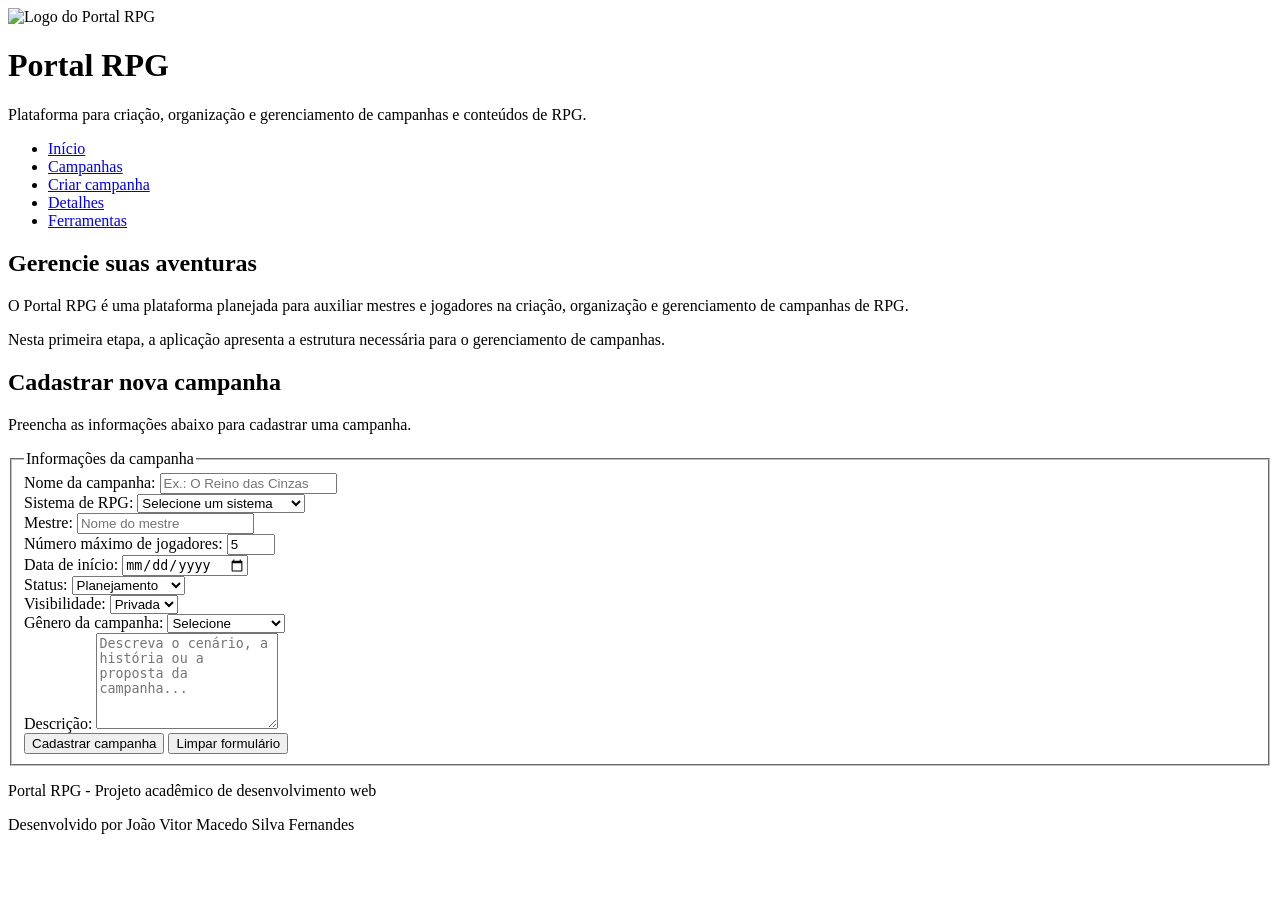
==== index.html @ 7e9bf10d "feat: adiciona formulario de cadastro de campanhas" ====
<!DOCTYPE html>
<html lang="pt-BR">

<head>
    <meta charset="UTF-8">

    <meta name="viewport" content="width=device-width, initial-scale=1.0">

    <meta
        name="description"
        content="Portal RPG - Plataforma para gerenciamento de campanhas, personagens e ferramentas de RPG."
    >

    <title>Portal RPG</title>
</head>

<body>

    <header id="topo">

        <img
            src="assets/img/logo.png"
            alt="Logo do Portal RPG"
            width="100"
        >

        <div>
            <h1>Portal RPG</h1>

            <p>
                Plataforma para criação, organização e gerenciamento
                de campanhas e conteúdos de RPG.
            </p>
        </div>

    </header>


    <nav aria-label="Navegação principal">

        <ul>
            <li>
                <a href="#inicio">Início</a>
            </li>

            <li>
                <a href="#campanhas">Campanhas</a>
            </li>

            <li>
                <a href="#nova-campanha">Criar campanha</a>
            </li>

            <li>
                <a href="#detalhes">Detalhes</a>
            </li>

            <li>
                <a href="#ferramentas">Ferramentas</a>
            </li>
        </ul>

    </nav>


    <main>

        <section id="inicio">

            <h2>Gerencie suas aventuras</h2>

            <p>
                O Portal RPG é uma plataforma planejada para auxiliar
                mestres e jogadores na criação, organização e
                gerenciamento de campanhas de RPG.
            </p>

            <p>
                Nesta primeira etapa, a aplicação apresenta a estrutura
                necessária para o gerenciamento de campanhas.
            </p>

        </section>

        <section id="nova-campanha">

            <h2>Cadastrar nova campanha</h2>

            <p>
                Preencha as informações abaixo para cadastrar uma campanha.
            </p>


            <form action="#" method="post">

                <fieldset>

                    <legend>
                        Informações da campanha
                    </legend>


                    <div>

                        <label for="nome-campanha">
                            Nome da campanha:
                        </label>

                        <input
                            type="text"
                            id="nome-campanha"
                            name="nome-campanha"
                            placeholder="Ex.: O Reino das Cinzas"
                            required
                        >

                    </div>


                    <div>

                        <label for="sistema">
                            Sistema de RPG:
                        </label>

                        <select
                            id="sistema"
                            name="sistema"
                            required
                        >

                            <option value="">
                                Selecione um sistema
                            </option>

                            <option value="dnd5e">
                                Dungeons & Dragons 5e
                            </option>

                            <option value="tormenta20">
                                Tormenta 20
                            </option>

                            <option value="ordem-paranormal">
                                Ordem Paranormal
                            </option>

                            <option value="pathfinder2e">
                                Pathfinder 2e
                            </option>

                            <option value="call-of-cthulhu">
                                Call of Cthulhu
                            </option>

                            <option value="outro">
                                Outro
                            </option>

                        </select>

                    </div>


                    <div>

                        <label for="mestre">
                            Mestre:
                        </label>

                        <input
                            type="text"
                            id="mestre"
                            name="mestre"
                            placeholder="Nome do mestre"
                            required
                        >

                    </div>


                    <div>

                        <label for="jogadores">
                            Número máximo de jogadores:
                        </label>

                        <input
                            type="number"
                            id="jogadores"
                            name="jogadores"
                            min="1"
                            max="20"
                            value="5"
                        >

                    </div>


                    <div>

                        <label for="data-inicio">
                            Data de início:
                        </label>

                        <input
                            type="date"
                            id="data-inicio"
                            name="data-inicio"
                        >

                    </div>


                    <div>

                        <label for="status">
                            Status:
                        </label>

                        <select id="status" name="status">

                            <option value="planejamento">
                                Planejamento
                            </option>

                            <option value="ativa">
                                Em andamento
                            </option>

                            <option value="pausada">
                                Pausada
                            </option>

                            <option value="concluida">
                                Concluída
                            </option>

                        </select>

                    </div>


                    <div>

                        <label for="visibilidade">
                            Visibilidade:
                        </label>

                        <select
                            id="visibilidade"
                            name="visibilidade"
                        >

                            <option value="privada">
                                Privada
                            </option>

                            <option value="publica">
                                Pública
                            </option>

                        </select>

                    </div>


                    <div>

                        <label for="genero">
                            Gênero da campanha:
                        </label>

                        <select id="genero" name="genero">

                            <option value="">
                                Selecione
                            </option>

                            <option value="fantasia">
                                Fantasia
                            </option>

                            <option value="terror">
                                Terror
                            </option>

                            <option value="ficcao-cientifica">
                                Ficção científica
                            </option>

                            <option value="investigacao">
                                Investigação
                            </option>

                            <option value="aventura">
                                Aventura
                            </option>

                            <option value="outro">
                                Outro
                            </option>

                        </select>

                    </div>


                    <div>

                        <label for="descricao">
                            Descrição:
                        </label>

                        <textarea
                            id="descricao"
                            name="descricao"
                            rows="6"
                            placeholder="Descreva o cenário, a história ou a proposta da campanha..."
                        ></textarea>

                    </div>


                    <div>

                        <button type="submit">
                            Cadastrar campanha
                        </button>

                        <button type="reset">
                            Limpar formulário
                        </button>

                    </div>

                </fieldset>

            </form>

        </section>

    </main>


    <footer>

        <p>
            Portal RPG - Projeto acadêmico de desenvolvimento web
        </p>

        <p>
            Desenvolvido por João Vitor Macedo Silva Fernandes
        </p>

    </footer>

</body>

</html>
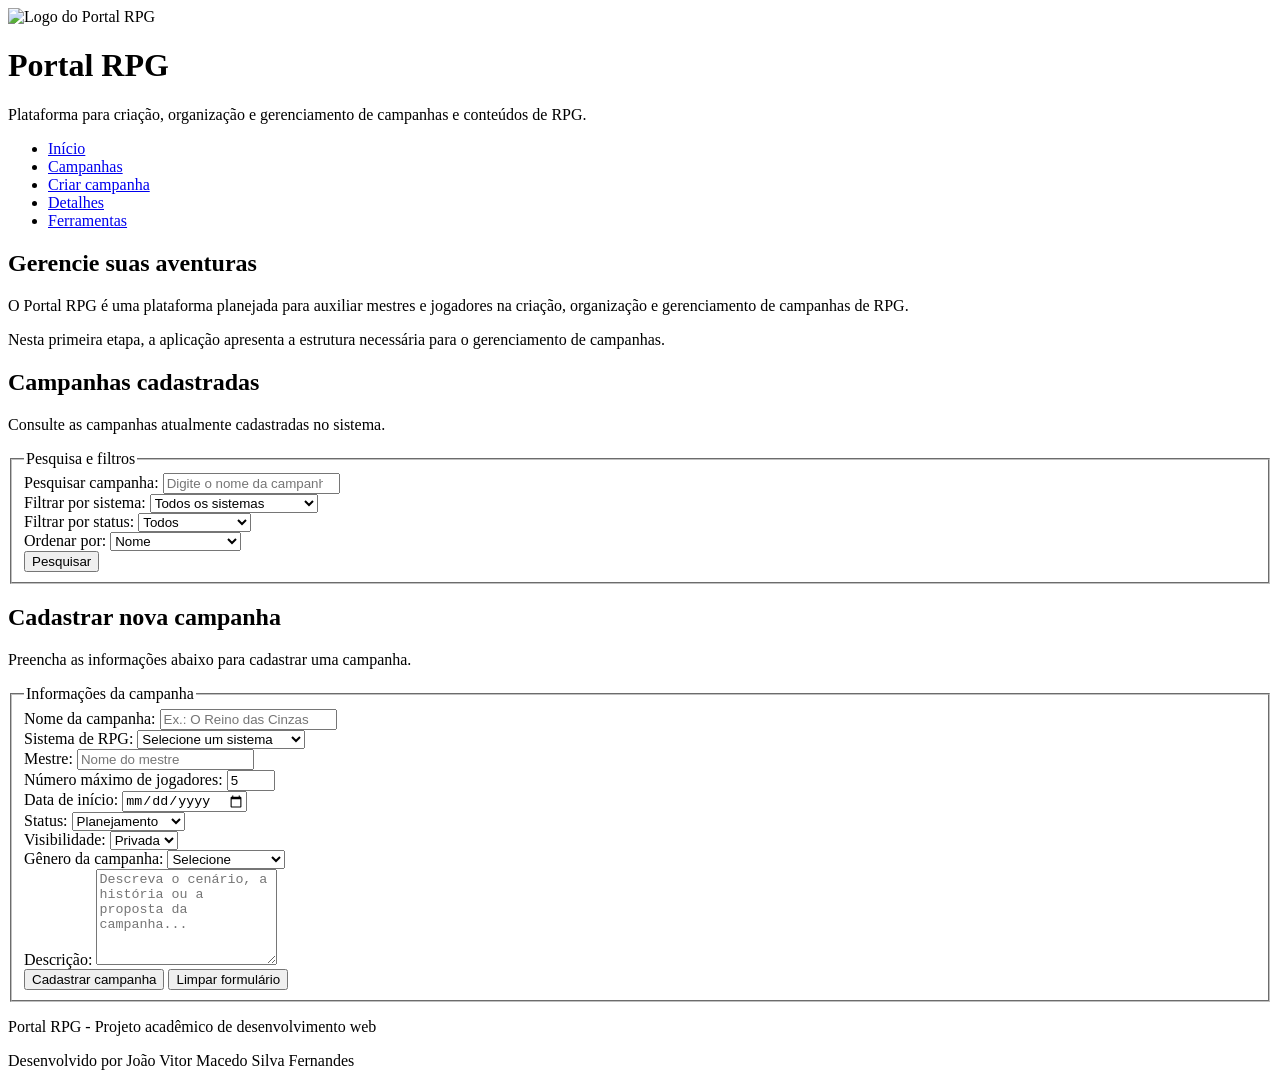
==== commit 16b83048: "feat: adiciona pesquisa filtros e ordenacao" ====
--- a/index.html
+++ b/index.html
@@ -79,6 +79,162 @@
                 Nesta primeira etapa, a aplicação apresenta a estrutura
                 necessária para o gerenciamento de campanhas.
             </p>
+
+        </section>
+
+        <section id="campanhas">
+
+            <h2>Campanhas cadastradas</h2>
+
+            <p>
+                Consulte as campanhas atualmente cadastradas no sistema.
+            </p>
+
+
+            <form action="#" method="get">
+
+                <fieldset>
+
+                    <legend>
+                        Pesquisa e filtros
+                    </legend>
+
+
+                    <div>
+
+                        <label for="pesquisa">
+                            Pesquisar campanha:
+                        </label>
+
+                        <input
+                            type="search"
+                            id="pesquisa"
+                            name="pesquisa"
+                            placeholder="Digite o nome da campanha"
+                        >
+
+                    </div>
+
+
+                    <div>
+
+                        <label for="filtro-sistema">
+                            Filtrar por sistema:
+                        </label>
+
+                        <select
+                            id="filtro-sistema"
+                            name="filtro-sistema"
+                        >
+
+                            <option value="">
+                                Todos os sistemas
+                            </option>
+
+                            <option value="dnd5e">
+                                Dungeons & Dragons 5e
+                            </option>
+
+                            <option value="tormenta20">
+                                Tormenta 20
+                            </option>
+
+                            <option value="ordem-paranormal">
+                                Ordem Paranormal
+                            </option>
+
+                            <option value="pathfinder2e">
+                                Pathfinder 2e
+                            </option>
+
+                            <option value="call-of-cthulhu">
+                                Call of Cthulhu
+                            </option>
+
+                        </select>
+
+                    </div>
+
+
+                    <div>
+
+                        <label for="filtro-status">
+                            Filtrar por status:
+                        </label>
+
+                        <select
+                            id="filtro-status"
+                            name="filtro-status"
+                        >
+
+                            <option value="">
+                                Todos
+                            </option>
+
+                            <option value="planejamento">
+                                Planejamento
+                            </option>
+
+                            <option value="ativa">
+                                Em andamento
+                            </option>
+
+                            <option value="pausada">
+                                Pausada
+                            </option>
+
+                            <option value="concluida">
+                                Concluída
+                            </option>
+
+                        </select>
+
+                    </div>
+
+
+                    <div>
+
+                        <label for="ordenacao">
+                            Ordenar por:
+                        </label>
+
+                        <select
+                            id="ordenacao"
+                            name="ordenacao"
+                        >
+
+                            <option value="nome">
+                                Nome
+                            </option>
+
+                            <option value="sistema">
+                                Sistema
+                            </option>
+
+                            <option value="status">
+                                Status
+                            </option>
+
+                            <option value="data-recente">
+                                Data mais recente
+                            </option>
+
+                            <option value="data-antiga">
+                                Data mais antiga
+                            </option>
+
+                        </select>
+
+                    </div>
+
+
+                    <button type="button">
+                        Pesquisar
+                    </button>
+
+                </fieldset>
+
+            </form>
 
         </section>
 
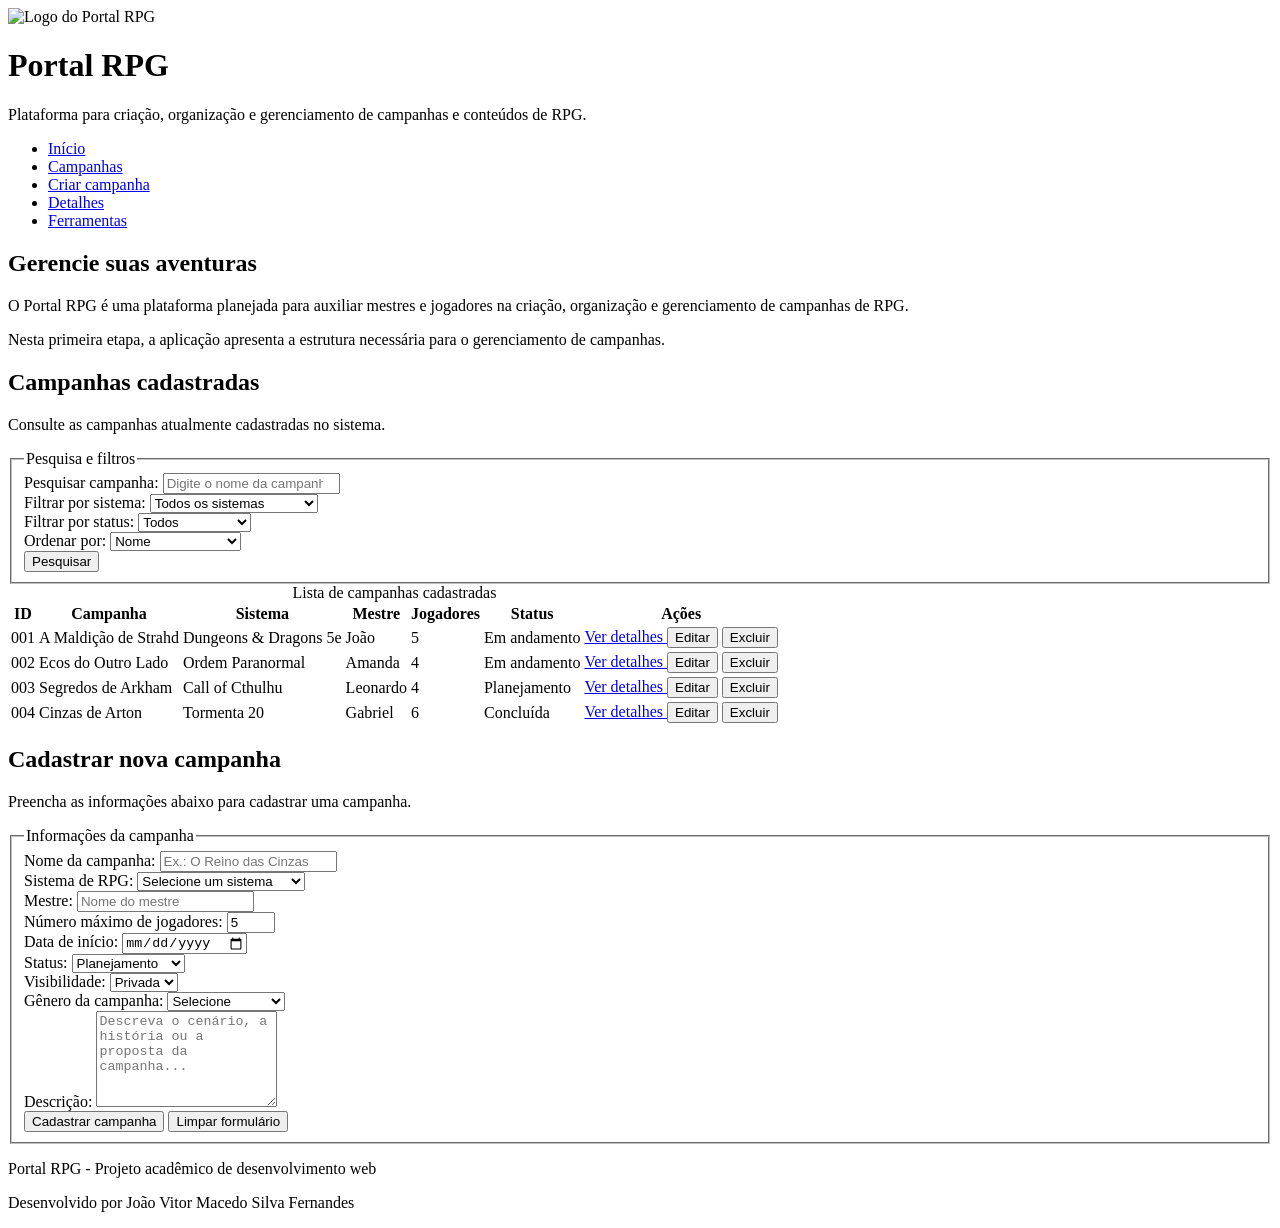
==== commit ac71e556: "feat: adiciona listagem e dados ficticios de campanhas" ====
--- a/index.html
+++ b/index.html
@@ -235,6 +235,172 @@
                 </fieldset>
 
             </form>
+            <table>
+
+                <caption>
+                    Lista de campanhas cadastradas
+                </caption>
+
+
+                <thead>
+
+                    <tr>
+
+                        <th scope="col">ID</th>
+
+                        <th scope="col">Campanha</th>
+
+                        <th scope="col">Sistema</th>
+
+                        <th scope="col">Mestre</th>
+
+                        <th scope="col">Jogadores</th>
+
+                        <th scope="col">Status</th>
+
+                        <th scope="col">Ações</th>
+
+                    </tr>
+
+                </thead>
+
+
+                <tbody>
+
+                    <tr>
+
+                        <td>001</td>
+
+                        <td>A Maldição de Strahd</td>
+
+                        <td>Dungeons & Dragons 5e</td>
+
+                        <td>João</td>
+
+                        <td>5</td>
+
+                        <td>Em andamento</td>
+
+                        <td>
+
+                            <a href="#detalhes">
+                                Ver detalhes
+                            </a>
+
+                            <button type="button">
+                                Editar
+                            </button>
+
+                            <button type="button">
+                                Excluir
+                            </button>
+
+                        </td>
+
+                    </tr>
+
+
+                    <tr>
+
+                        <td>002</td>
+
+                        <td>Ecos do Outro Lado</td>
+
+                        <td>Ordem Paranormal</td>
+
+                        <td>Amanda</td>
+
+                        <td>4</td>
+
+                        <td>Em andamento</td>
+
+                        <td>
+
+                            <a href="#detalhes">
+                                Ver detalhes
+                            </a>
+
+                            <button type="button">
+                                Editar
+                            </button>
+
+                            <button type="button">
+                                Excluir
+                            </button>
+
+                        </td>
+
+                    </tr>
+
+
+                    <tr>
+
+                        <td>003</td>
+
+                        <td>Segredos de Arkham</td>
+
+                        <td>Call of Cthulhu</td>
+
+                        <td>Leonardo</td>
+
+                        <td>4</td>
+
+                        <td>Planejamento</td>
+
+                        <td>
+
+                            <a href="#detalhes">
+                                Ver detalhes
+                            </a>
+
+                            <button type="button">
+                                Editar
+                            </button>
+
+                            <button type="button">
+                                Excluir
+                            </button>
+
+                        </td>
+
+                    </tr>
+
+
+                    <tr>
+
+                        <td>004</td>
+
+                        <td>Cinzas de Arton</td>
+
+                        <td>Tormenta 20</td>
+
+                        <td>Gabriel</td>
+
+                        <td>6</td>
+
+                        <td>Concluída</td>
+
+                        <td>
+
+                            <a href="#detalhes">
+                                Ver detalhes
+                            </a>
+
+                            <button type="button">
+                                Editar
+                            </button>
+
+                            <button type="button">
+                                Excluir
+                            </button>
+
+                        </td>
+
+                    </tr>
+
+                </tbody>
+
+            </table>
 
         </section>
 
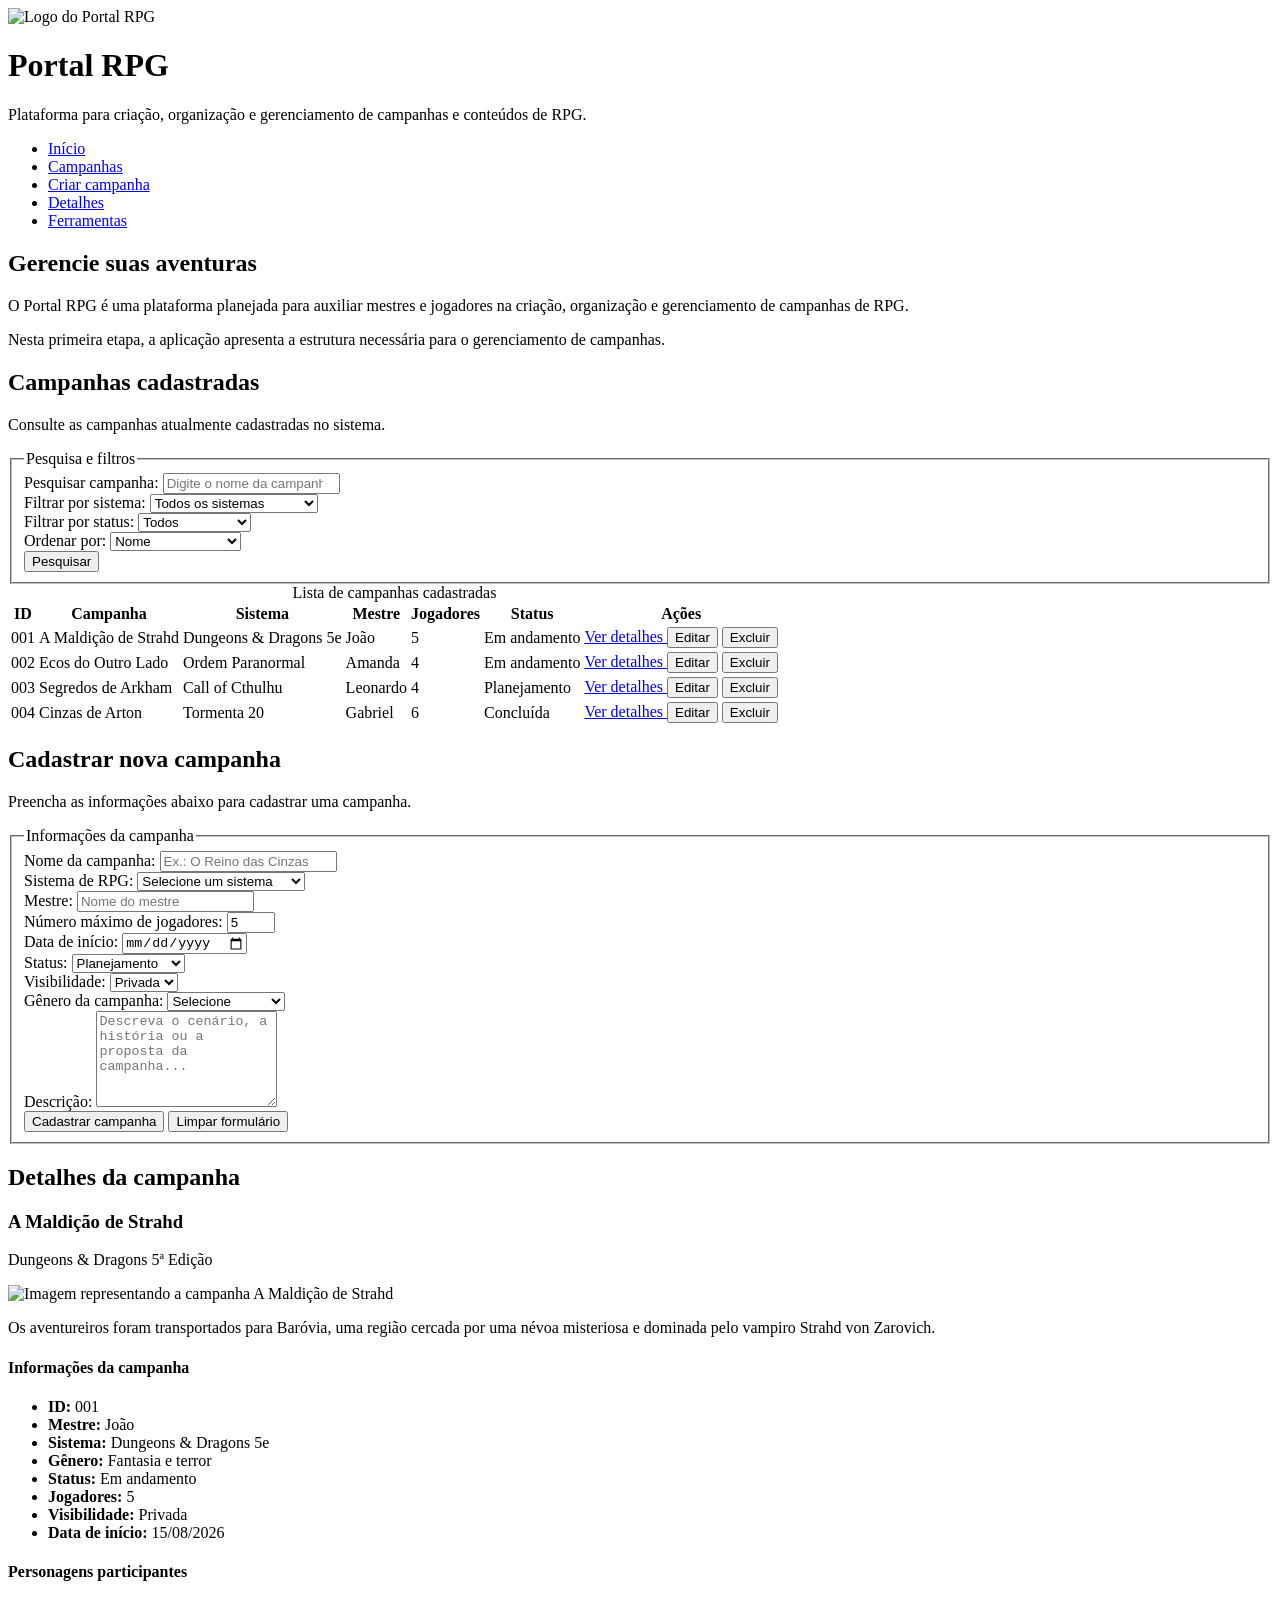
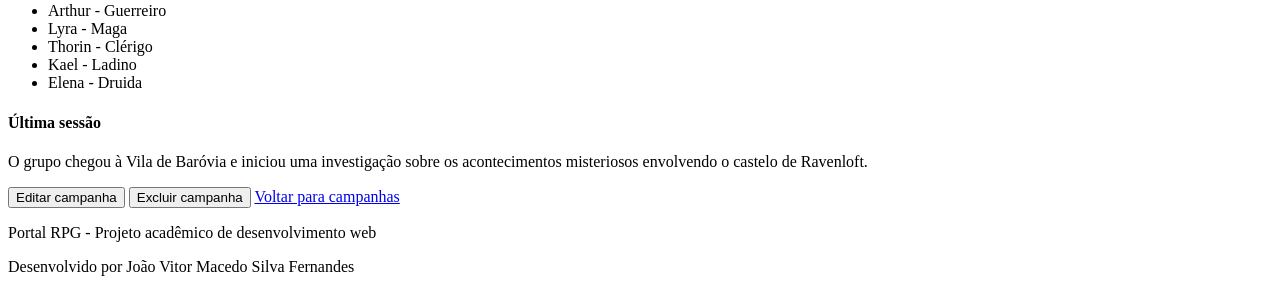
==== commit 0643516c: "feat: adiciona area de detalhes da campanha" ====
--- a/index.html
+++ b/index.html
@@ -661,6 +661,142 @@
             </form>
 
         </section>
+        <section id="detalhes">
+
+    <h2>Detalhes da campanha</h2>
+
+
+            <article>
+
+                <header>
+
+                    <h3>
+                        A Maldição de Strahd
+                    </h3>
+
+                    <p>
+                        Dungeons & Dragons 5ª Edição
+                    </p>
+
+                </header>
+
+
+                <img
+                    src="assets/img/campanha-placeholder.jpg"
+                    alt="Imagem representando a campanha A Maldição de Strahd"
+                    width="400"
+                >
+
+
+                <p>
+                    Os aventureiros foram transportados para Baróvia,
+                    uma região cercada por uma névoa misteriosa e dominada
+                    pelo vampiro Strahd von Zarovich.
+                </p>
+
+
+                <h4>
+                    Informações da campanha
+                </h4>
+
+
+                <ul>
+
+                    <li>
+                        <strong>ID:</strong>
+                        001
+                    </li>
+
+                    <li>
+                        <strong>Mestre:</strong>
+                        João
+                    </li>
+
+                    <li>
+                        <strong>Sistema:</strong>
+                        Dungeons & Dragons 5e
+                    </li>
+
+                    <li>
+                        <strong>Gênero:</strong>
+                        Fantasia e terror
+                    </li>
+
+                    <li>
+                        <strong>Status:</strong>
+                        Em andamento
+                    </li>
+
+                    <li>
+                        <strong>Jogadores:</strong>
+                        5
+                    </li>
+
+                    <li>
+                        <strong>Visibilidade:</strong>
+                        Privada
+                    </li>
+
+                    <li>
+                        <strong>Data de início:</strong>
+                        15/08/2026
+                    </li>
+
+                </ul>
+
+
+                <h4>
+                    Personagens participantes
+                </h4>
+
+
+                <ul>
+
+                    <li>Arthur - Guerreiro</li>
+
+                    <li>Lyra - Maga</li>
+
+                    <li>Thorin - Clérigo</li>
+
+                    <li>Kael - Ladino</li>
+
+                    <li>Elena - Druida</li>
+
+                </ul>
+
+
+                <h4>
+                    Última sessão
+                </h4>
+
+
+                <p>
+                    O grupo chegou à Vila de Baróvia e iniciou uma
+                    investigação sobre os acontecimentos misteriosos
+                    envolvendo o castelo de Ravenloft.
+                </p>
+
+
+                <footer>
+
+                    <button type="button">
+                        Editar campanha
+                    </button>
+
+                    <button type="button">
+                        Excluir campanha
+                    </button>
+
+                    <a href="#campanhas">
+                        Voltar para campanhas
+                    </a>
+
+                </footer>
+
+            </article>
+
+        </section>
+
 
     </main>
 
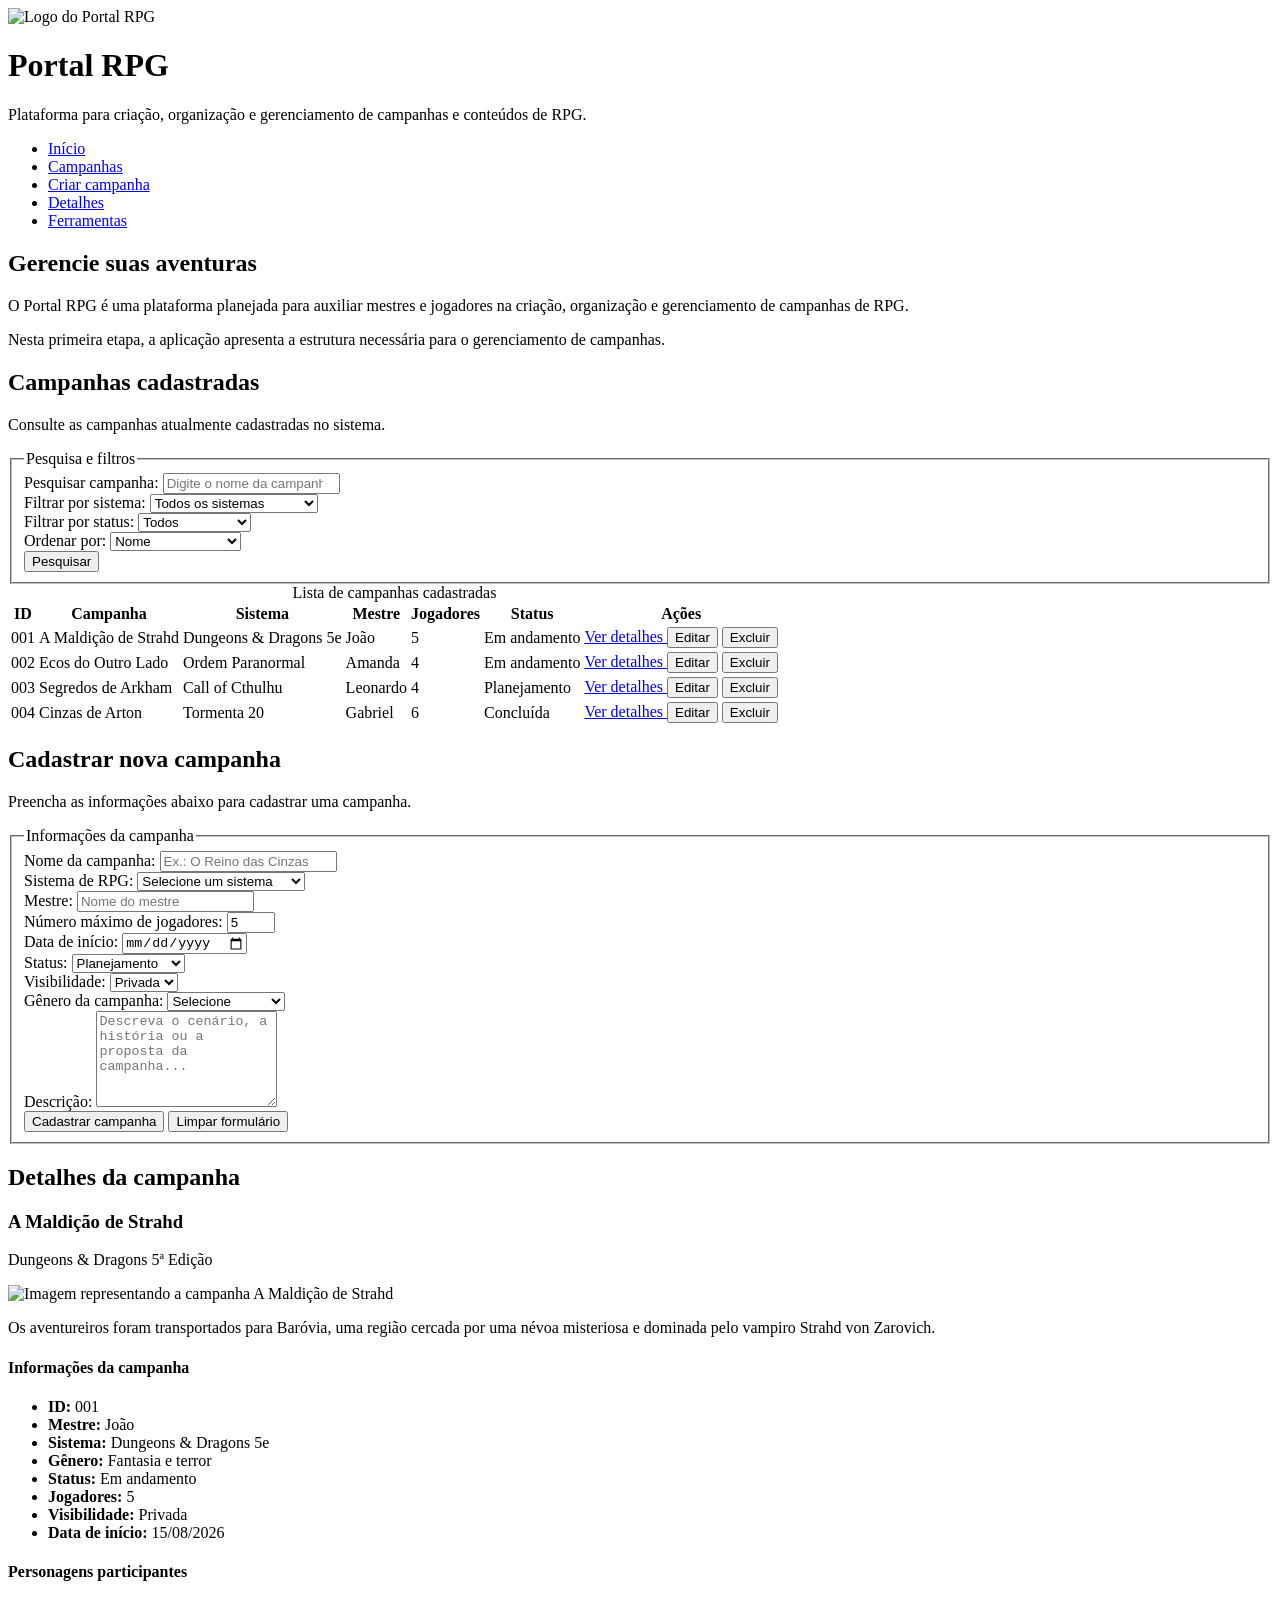
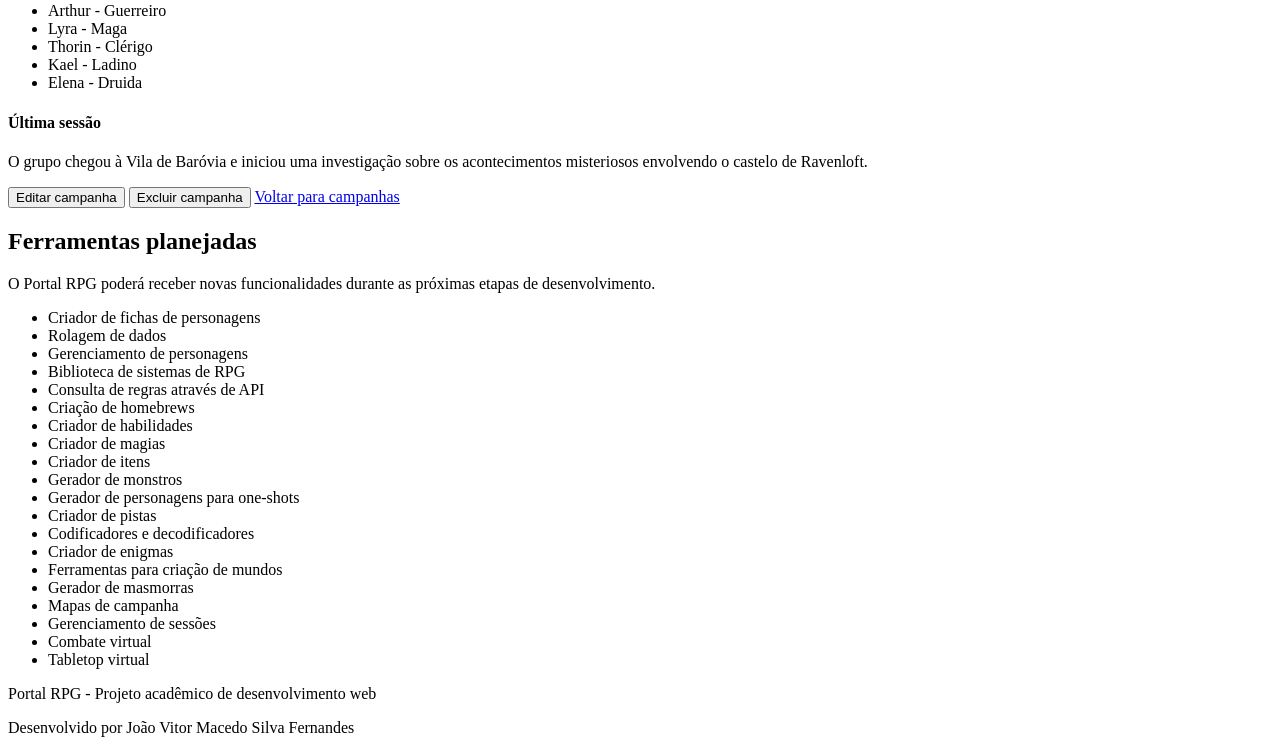
==== commit 68fd7eed: "feat: adiciona area de ferramentas planejadas" ====
--- a/index.html
+++ b/index.html
@@ -796,6 +796,103 @@
             </article>
 
         </section>
+        <aside id="ferramentas">
+
+            <h2>
+                Ferramentas planejadas
+            </h2>
+
+            <p>
+                O Portal RPG poderá receber novas funcionalidades
+                durante as próximas etapas de desenvolvimento.
+            </p>
+
+
+            <ul>
+
+                <li>
+                    Criador de fichas de personagens
+                </li>
+
+                <li>
+                    Rolagem de dados
+                </li>
+
+                <li>
+                    Gerenciamento de personagens
+                </li>
+
+                <li>
+                    Biblioteca de sistemas de RPG
+                </li>
+
+                <li>
+                    Consulta de regras através de API
+                </li>
+
+                <li>
+                    Criação de homebrews
+                </li>
+
+                <li>
+                    Criador de habilidades
+                </li>
+
+                <li>
+                    Criador de magias
+                </li>
+
+                <li>
+                    Criador de itens
+                </li>
+
+                <li>
+                    Gerador de monstros
+                </li>
+
+                <li>
+                    Gerador de personagens para one-shots
+                </li>
+
+                <li>
+                    Criador de pistas
+                </li>
+
+                <li>
+                    Codificadores e decodificadores
+                </li>
+
+                <li>
+                    Criador de enigmas
+                </li>
+
+                <li>
+                    Ferramentas para criação de mundos
+                </li>
+
+                <li>
+                    Gerador de masmorras
+                </li>
+
+                <li>
+                    Mapas de campanha
+                </li>
+
+                <li>
+                    Gerenciamento de sessões
+                </li>
+
+                <li>
+                    Combate virtual
+                </li>
+
+                <li>
+                    Tabletop virtual
+                </li>
+
+            </ul>
+
+        </aside>
 
 
     </main>
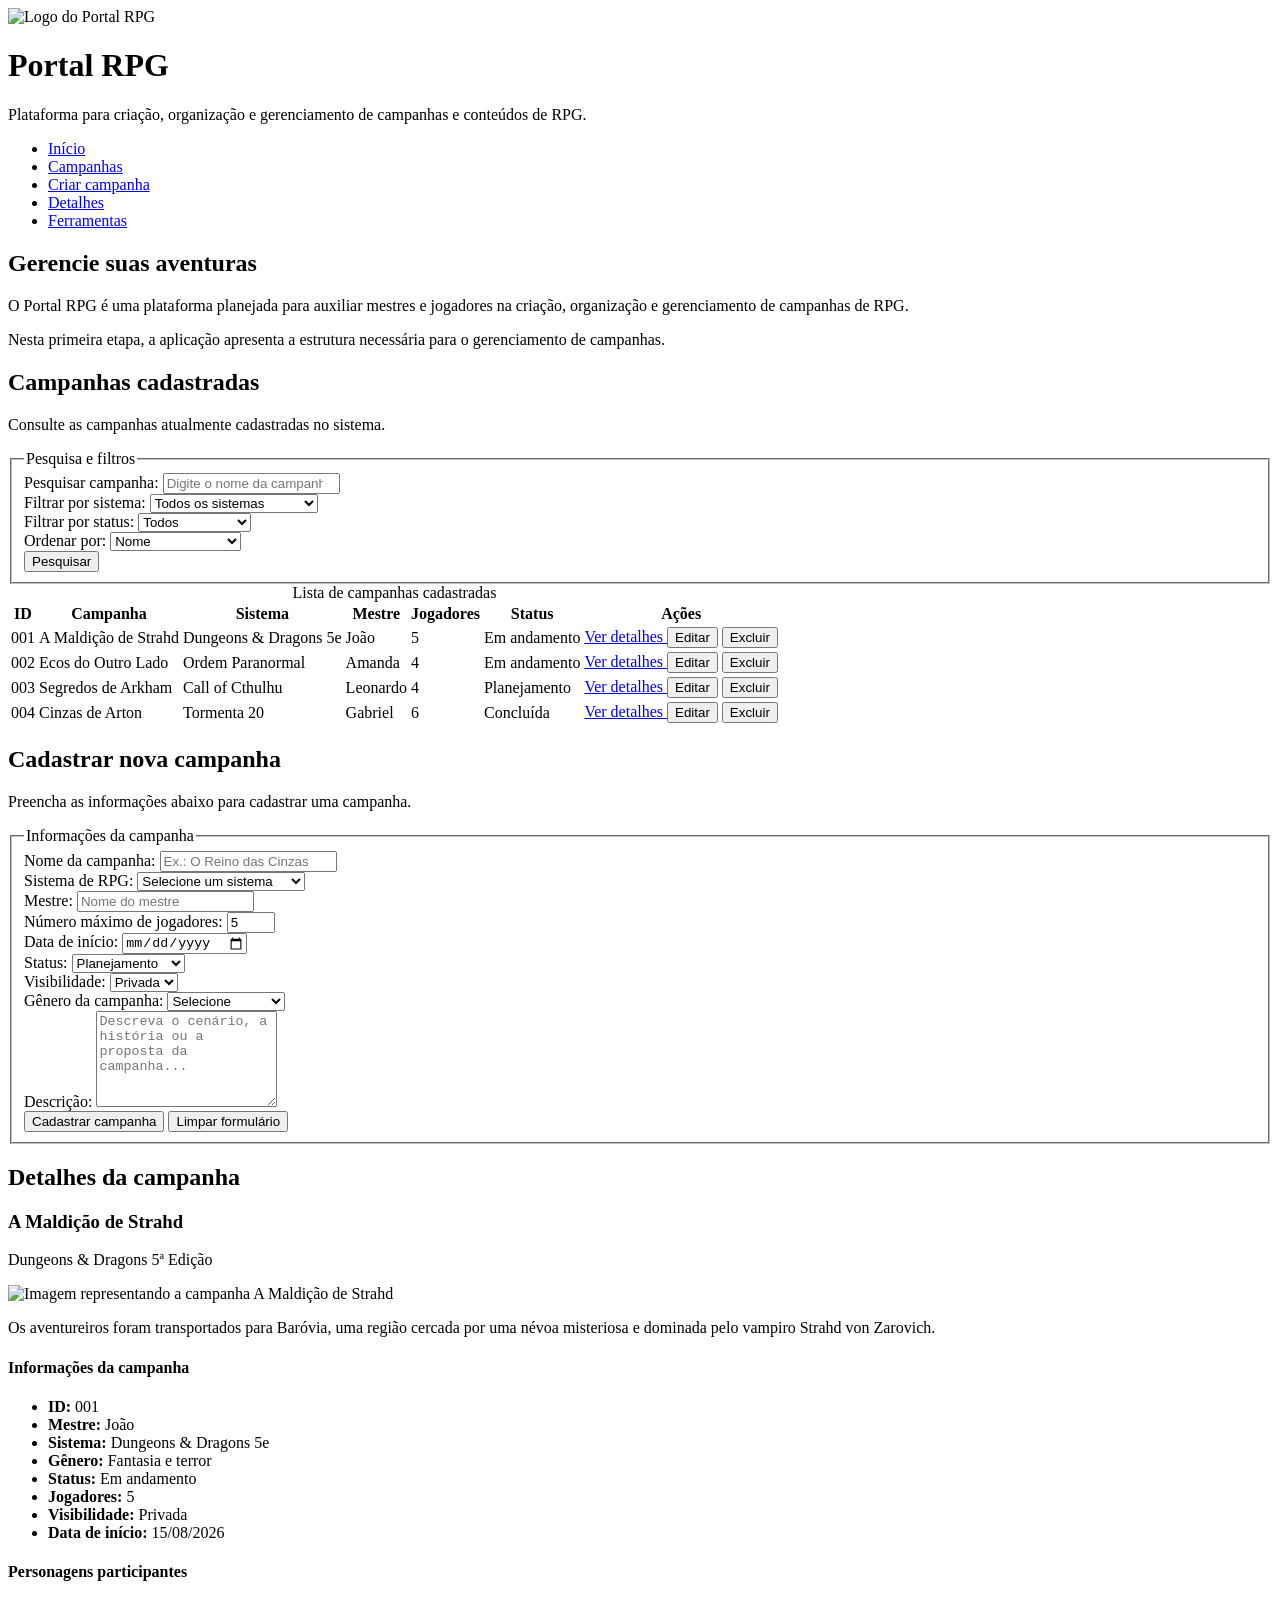
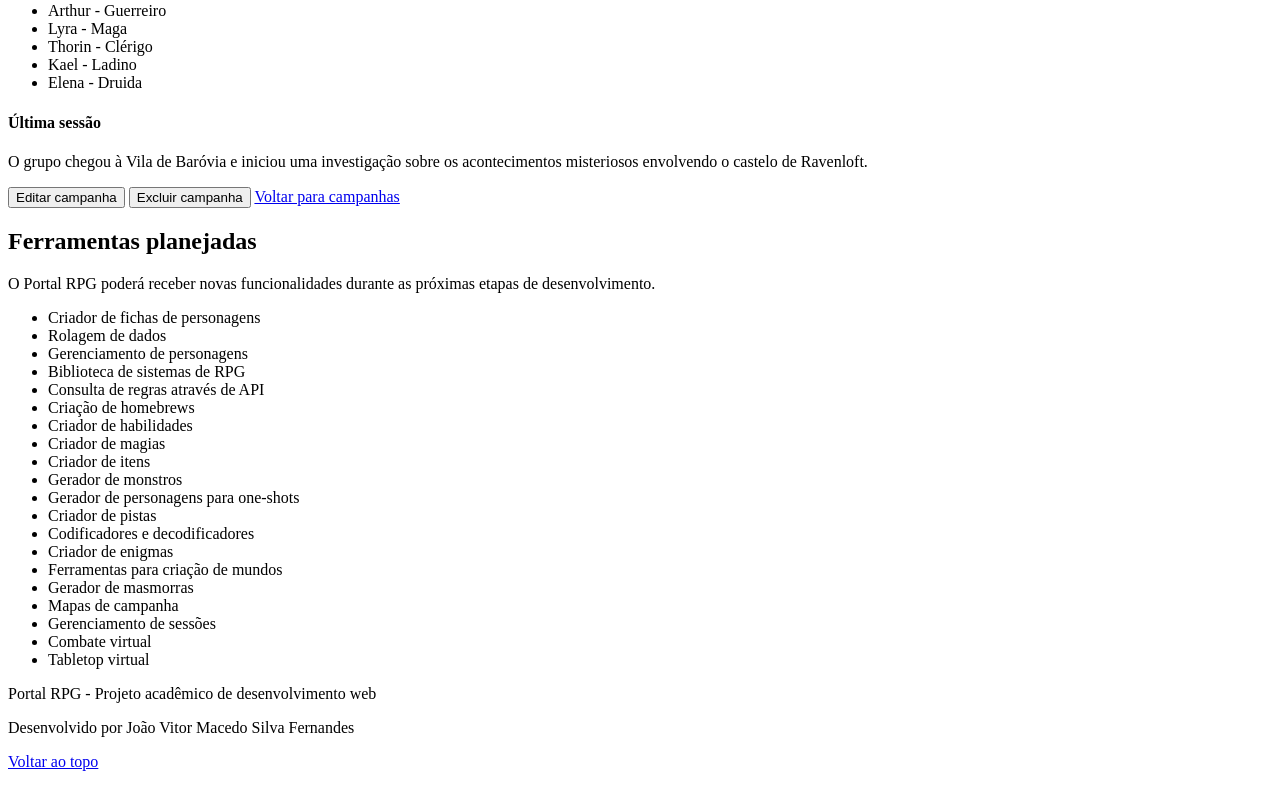
==== commit 8c84ddd1: "refactor: finaliza estrutura semantica da etapa 1" ====
--- a/index.html
+++ b/index.html
@@ -908,6 +908,12 @@
             Desenvolvido por João Vitor Macedo Silva Fernandes
         </p>
 
+        <p>
+            <a href="#topo">
+                Voltar ao topo
+            </a>
+        </p>
+
     </footer>
 
 </body>
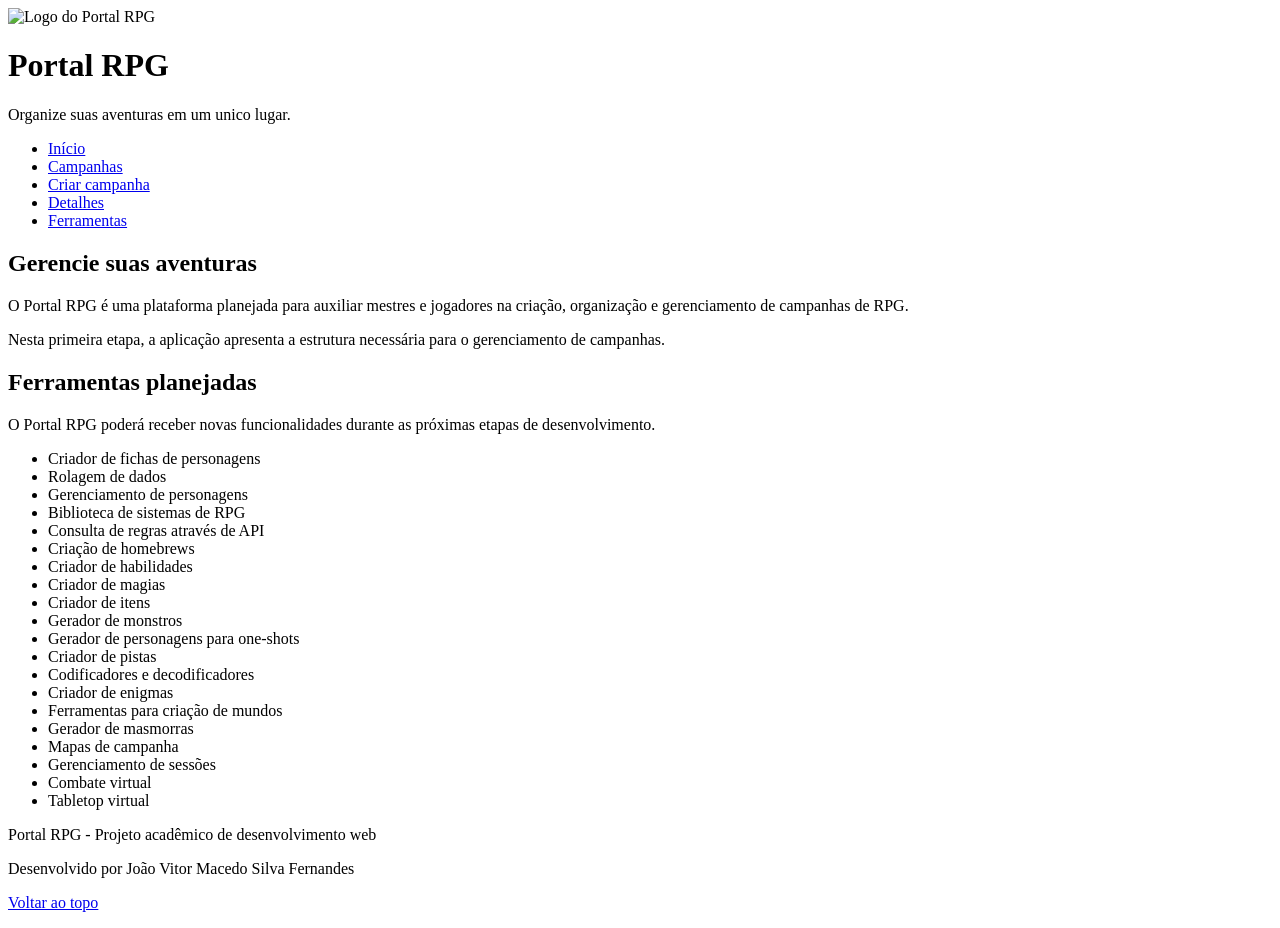
==== commit da0cb8cf: "feat: atualiza os links de navegação" ====
--- a/index.html
+++ b/index.html
@@ -3,23 +3,20 @@
 
 <head>
     <meta charset="UTF-8">
-
-    <meta name="viewport" content="width=device-width, initial-scale=1.0">
-
-    <meta
-        name="description"
+    <meta name="viewport" content="width=device-width, initial-scale=1">
+    <meta name="description"
         content="Portal RPG - Plataforma para gerenciamento de campanhas, personagens e ferramentas de RPG."
     >
-
     <title>Portal RPG</title>
+    <link rel="stylesheet" href="../assets/CSS/style.css">
 </head>
 
 <body>
 
-    <header id="topo">
+    <header id="topo" class="cabecalho">
 
         <img
-            src="assets/img/logo.png"
+            src="assets/img/logo/logo-cinzas.png"
             alt="Logo do Portal RPG"
             width="100"
         >
@@ -28,35 +25,34 @@
             <h1>Portal RPG</h1>
 
             <p>
-                Plataforma para criação, organização e gerenciamento
-                de campanhas e conteúdos de RPG.
+                Organize suas aventuras em um unico lugar.
             </p>
         </div>
 
     </header>
 
 
-    <nav aria-label="Navegação principal">
+   <nav class="Menu" aria-label="Navegação principal">
 
         <ul>
             <li>
-                <a href="#inicio">Início</a>
-            </li>
-
-            <li>
-                <a href="#campanhas">Campanhas</a>
-            </li>
-
-            <li>
-                <a href="#nova-campanha">Criar campanha</a>
-            </li>
-
-            <li>
-                <a href="#detalhes">Detalhes</a>
-            </li>
-
-            <li>
-                <a href="#ferramentas">Ferramentas</a>
+                <a class="lnk" href="index.html">Início</a>
+            </li>
+
+            <li>
+                <a class="lnk" href="pages/campanhas.html">Campanhas</a>
+            </li>
+
+            <li>
+                <a class="lnk" href="pages/nova-campanha.html">Criar campanha</a>
+            </li>
+
+            <li>
+                <a class="lnk" href="pages/detalhes-campanha.html">Detalhes</a>
+            </li>
+
+            <li>
+                <a class="link" href="#ferramentas">Ferramentas</a>
             </li>
         </ul>
 
@@ -82,720 +78,8 @@
 
         </section>
 
-        <section id="campanhas">
-
-            <h2>Campanhas cadastradas</h2>
-
-            <p>
-                Consulte as campanhas atualmente cadastradas no sistema.
-            </p>
-
-
-            <form action="#" method="get">
-
-                <fieldset>
-
-                    <legend>
-                        Pesquisa e filtros
-                    </legend>
-
-
-                    <div>
-
-                        <label for="pesquisa">
-                            Pesquisar campanha:
-                        </label>
-
-                        <input
-                            type="search"
-                            id="pesquisa"
-                            name="pesquisa"
-                            placeholder="Digite o nome da campanha"
-                        >
-
-                    </div>
-
-
-                    <div>
-
-                        <label for="filtro-sistema">
-                            Filtrar por sistema:
-                        </label>
-
-                        <select
-                            id="filtro-sistema"
-                            name="filtro-sistema"
-                        >
-
-                            <option value="">
-                                Todos os sistemas
-                            </option>
-
-                            <option value="dnd5e">
-                                Dungeons & Dragons 5e
-                            </option>
-
-                            <option value="tormenta20">
-                                Tormenta 20
-                            </option>
-
-                            <option value="ordem-paranormal">
-                                Ordem Paranormal
-                            </option>
-
-                            <option value="pathfinder2e">
-                                Pathfinder 2e
-                            </option>
-
-                            <option value="call-of-cthulhu">
-                                Call of Cthulhu
-                            </option>
-
-                        </select>
-
-                    </div>
-
-
-                    <div>
-
-                        <label for="filtro-status">
-                            Filtrar por status:
-                        </label>
-
-                        <select
-                            id="filtro-status"
-                            name="filtro-status"
-                        >
-
-                            <option value="">
-                                Todos
-                            </option>
-
-                            <option value="planejamento">
-                                Planejamento
-                            </option>
-
-                            <option value="ativa">
-                                Em andamento
-                            </option>
-
-                            <option value="pausada">
-                                Pausada
-                            </option>
-
-                            <option value="concluida">
-                                Concluída
-                            </option>
-
-                        </select>
-
-                    </div>
-
-
-                    <div>
-
-                        <label for="ordenacao">
-                            Ordenar por:
-                        </label>
-
-                        <select
-                            id="ordenacao"
-                            name="ordenacao"
-                        >
-
-                            <option value="nome">
-                                Nome
-                            </option>
-
-                            <option value="sistema">
-                                Sistema
-                            </option>
-
-                            <option value="status">
-                                Status
-                            </option>
-
-                            <option value="data-recente">
-                                Data mais recente
-                            </option>
-
-                            <option value="data-antiga">
-                                Data mais antiga
-                            </option>
-
-                        </select>
-
-                    </div>
-
-
-                    <button type="button">
-                        Pesquisar
-                    </button>
-
-                </fieldset>
-
-            </form>
-            <table>
-
-                <caption>
-                    Lista de campanhas cadastradas
-                </caption>
-
-
-                <thead>
-
-                    <tr>
-
-                        <th scope="col">ID</th>
-
-                        <th scope="col">Campanha</th>
-
-                        <th scope="col">Sistema</th>
-
-                        <th scope="col">Mestre</th>
-
-                        <th scope="col">Jogadores</th>
-
-                        <th scope="col">Status</th>
-
-                        <th scope="col">Ações</th>
-
-                    </tr>
-
-                </thead>
-
-
-                <tbody>
-
-                    <tr>
-
-                        <td>001</td>
-
-                        <td>A Maldição de Strahd</td>
-
-                        <td>Dungeons & Dragons 5e</td>
-
-                        <td>João</td>
-
-                        <td>5</td>
-
-                        <td>Em andamento</td>
-
-                        <td>
-
-                            <a href="#detalhes">
-                                Ver detalhes
-                            </a>
-
-                            <button type="button">
-                                Editar
-                            </button>
-
-                            <button type="button">
-                                Excluir
-                            </button>
-
-                        </td>
-
-                    </tr>
-
-
-                    <tr>
-
-                        <td>002</td>
-
-                        <td>Ecos do Outro Lado</td>
-
-                        <td>Ordem Paranormal</td>
-
-                        <td>Amanda</td>
-
-                        <td>4</td>
-
-                        <td>Em andamento</td>
-
-                        <td>
-
-                            <a href="#detalhes">
-                                Ver detalhes
-                            </a>
-
-                            <button type="button">
-                                Editar
-                            </button>
-
-                            <button type="button">
-                                Excluir
-                            </button>
-
-                        </td>
-
-                    </tr>
-
-
-                    <tr>
-
-                        <td>003</td>
-
-                        <td>Segredos de Arkham</td>
-
-                        <td>Call of Cthulhu</td>
-
-                        <td>Leonardo</td>
-
-                        <td>4</td>
-
-                        <td>Planejamento</td>
-
-                        <td>
-
-                            <a href="#detalhes">
-                                Ver detalhes
-                            </a>
-
-                            <button type="button">
-                                Editar
-                            </button>
-
-                            <button type="button">
-                                Excluir
-                            </button>
-
-                        </td>
-
-                    </tr>
-
-
-                    <tr>
-
-                        <td>004</td>
-
-                        <td>Cinzas de Arton</td>
-
-                        <td>Tormenta 20</td>
-
-                        <td>Gabriel</td>
-
-                        <td>6</td>
-
-                        <td>Concluída</td>
-
-                        <td>
-
-                            <a href="#detalhes">
-                                Ver detalhes
-                            </a>
-
-                            <button type="button">
-                                Editar
-                            </button>
-
-                            <button type="button">
-                                Excluir
-                            </button>
-
-                        </td>
-
-                    </tr>
-
-                </tbody>
-
-            </table>
-
-        </section>
-
-        <section id="nova-campanha">
-
-            <h2>Cadastrar nova campanha</h2>
-
-            <p>
-                Preencha as informações abaixo para cadastrar uma campanha.
-            </p>
-
-
-            <form action="#" method="post">
-
-                <fieldset>
-
-                    <legend>
-                        Informações da campanha
-                    </legend>
-
-
-                    <div>
-
-                        <label for="nome-campanha">
-                            Nome da campanha:
-                        </label>
-
-                        <input
-                            type="text"
-                            id="nome-campanha"
-                            name="nome-campanha"
-                            placeholder="Ex.: O Reino das Cinzas"
-                            required
-                        >
-
-                    </div>
-
-
-                    <div>
-
-                        <label for="sistema">
-                            Sistema de RPG:
-                        </label>
-
-                        <select
-                            id="sistema"
-                            name="sistema"
-                            required
-                        >
-
-                            <option value="">
-                                Selecione um sistema
-                            </option>
-
-                            <option value="dnd5e">
-                                Dungeons & Dragons 5e
-                            </option>
-
-                            <option value="tormenta20">
-                                Tormenta 20
-                            </option>
-
-                            <option value="ordem-paranormal">
-                                Ordem Paranormal
-                            </option>
-
-                            <option value="pathfinder2e">
-                                Pathfinder 2e
-                            </option>
-
-                            <option value="call-of-cthulhu">
-                                Call of Cthulhu
-                            </option>
-
-                            <option value="outro">
-                                Outro
-                            </option>
-
-                        </select>
-
-                    </div>
-
-
-                    <div>
-
-                        <label for="mestre">
-                            Mestre:
-                        </label>
-
-                        <input
-                            type="text"
-                            id="mestre"
-                            name="mestre"
-                            placeholder="Nome do mestre"
-                            required
-                        >
-
-                    </div>
-
-
-                    <div>
-
-                        <label for="jogadores">
-                            Número máximo de jogadores:
-                        </label>
-
-                        <input
-                            type="number"
-                            id="jogadores"
-                            name="jogadores"
-                            min="1"
-                            max="20"
-                            value="5"
-                        >
-
-                    </div>
-
-
-                    <div>
-
-                        <label for="data-inicio">
-                            Data de início:
-                        </label>
-
-                        <input
-                            type="date"
-                            id="data-inicio"
-                            name="data-inicio"
-                        >
-
-                    </div>
-
-
-                    <div>
-
-                        <label for="status">
-                            Status:
-                        </label>
-
-                        <select id="status" name="status">
-
-                            <option value="planejamento">
-                                Planejamento
-                            </option>
-
-                            <option value="ativa">
-                                Em andamento
-                            </option>
-
-                            <option value="pausada">
-                                Pausada
-                            </option>
-
-                            <option value="concluida">
-                                Concluída
-                            </option>
-
-                        </select>
-
-                    </div>
-
-
-                    <div>
-
-                        <label for="visibilidade">
-                            Visibilidade:
-                        </label>
-
-                        <select
-                            id="visibilidade"
-                            name="visibilidade"
-                        >
-
-                            <option value="privada">
-                                Privada
-                            </option>
-
-                            <option value="publica">
-                                Pública
-                            </option>
-
-                        </select>
-
-                    </div>
-
-
-                    <div>
-
-                        <label for="genero">
-                            Gênero da campanha:
-                        </label>
-
-                        <select id="genero" name="genero">
-
-                            <option value="">
-                                Selecione
-                            </option>
-
-                            <option value="fantasia">
-                                Fantasia
-                            </option>
-
-                            <option value="terror">
-                                Terror
-                            </option>
-
-                            <option value="ficcao-cientifica">
-                                Ficção científica
-                            </option>
-
-                            <option value="investigacao">
-                                Investigação
-                            </option>
-
-                            <option value="aventura">
-                                Aventura
-                            </option>
-
-                            <option value="outro">
-                                Outro
-                            </option>
-
-                        </select>
-
-                    </div>
-
-
-                    <div>
-
-                        <label for="descricao">
-                            Descrição:
-                        </label>
-
-                        <textarea
-                            id="descricao"
-                            name="descricao"
-                            rows="6"
-                            placeholder="Descreva o cenário, a história ou a proposta da campanha..."
-                        ></textarea>
-
-                    </div>
-
-
-                    <div>
-
-                        <button type="submit">
-                            Cadastrar campanha
-                        </button>
-
-                        <button type="reset">
-                            Limpar formulário
-                        </button>
-
-                    </div>
-
-                </fieldset>
-
-            </form>
-
-        </section>
-        <section id="detalhes">
-
-    <h2>Detalhes da campanha</h2>
-
-
-            <article>
-
-                <header>
-
-                    <h3>
-                        A Maldição de Strahd
-                    </h3>
-
-                    <p>
-                        Dungeons & Dragons 5ª Edição
-                    </p>
-
-                </header>
-
-
-                <img
-                    src="assets/img/campanha-placeholder.jpg"
-                    alt="Imagem representando a campanha A Maldição de Strahd"
-                    width="400"
-                >
-
-
-                <p>
-                    Os aventureiros foram transportados para Baróvia,
-                    uma região cercada por uma névoa misteriosa e dominada
-                    pelo vampiro Strahd von Zarovich.
-                </p>
-
-
-                <h4>
-                    Informações da campanha
-                </h4>
-
-
-                <ul>
-
-                    <li>
-                        <strong>ID:</strong>
-                        001
-                    </li>
-
-                    <li>
-                        <strong>Mestre:</strong>
-                        João
-                    </li>
-
-                    <li>
-                        <strong>Sistema:</strong>
-                        Dungeons & Dragons 5e
-                    </li>
-
-                    <li>
-                        <strong>Gênero:</strong>
-                        Fantasia e terror
-                    </li>
-
-                    <li>
-                        <strong>Status:</strong>
-                        Em andamento
-                    </li>
-
-                    <li>
-                        <strong>Jogadores:</strong>
-                        5
-                    </li>
-
-                    <li>
-                        <strong>Visibilidade:</strong>
-                        Privada
-                    </li>
-
-                    <li>
-                        <strong>Data de início:</strong>
-                        15/08/2026
-                    </li>
-
-                </ul>
-
-
-                <h4>
-                    Personagens participantes
-                </h4>
-
-
-                <ul>
-
-                    <li>Arthur - Guerreiro</li>
-
-                    <li>Lyra - Maga</li>
-
-                    <li>Thorin - Clérigo</li>
-
-                    <li>Kael - Ladino</li>
-
-                    <li>Elena - Druida</li>
-
-                </ul>
-
-
-                <h4>
-                    Última sessão
-                </h4>
-
-
-                <p>
-                    O grupo chegou à Vila de Baróvia e iniciou uma
-                    investigação sobre os acontecimentos misteriosos
-                    envolvendo o castelo de Ravenloft.
-                </p>
-
-
-                <footer>
-
-                    <button type="button">
-                        Editar campanha
-                    </button>
-
-                    <button type="button">
-                        Excluir campanha
-                    </button>
-
-                    <a href="#campanhas">
-                        Voltar para campanhas
-                    </a>
-
-                </footer>
-
-            </article>
-
-        </section>
+        
+
         <aside id="ferramentas">
 
             <h2>
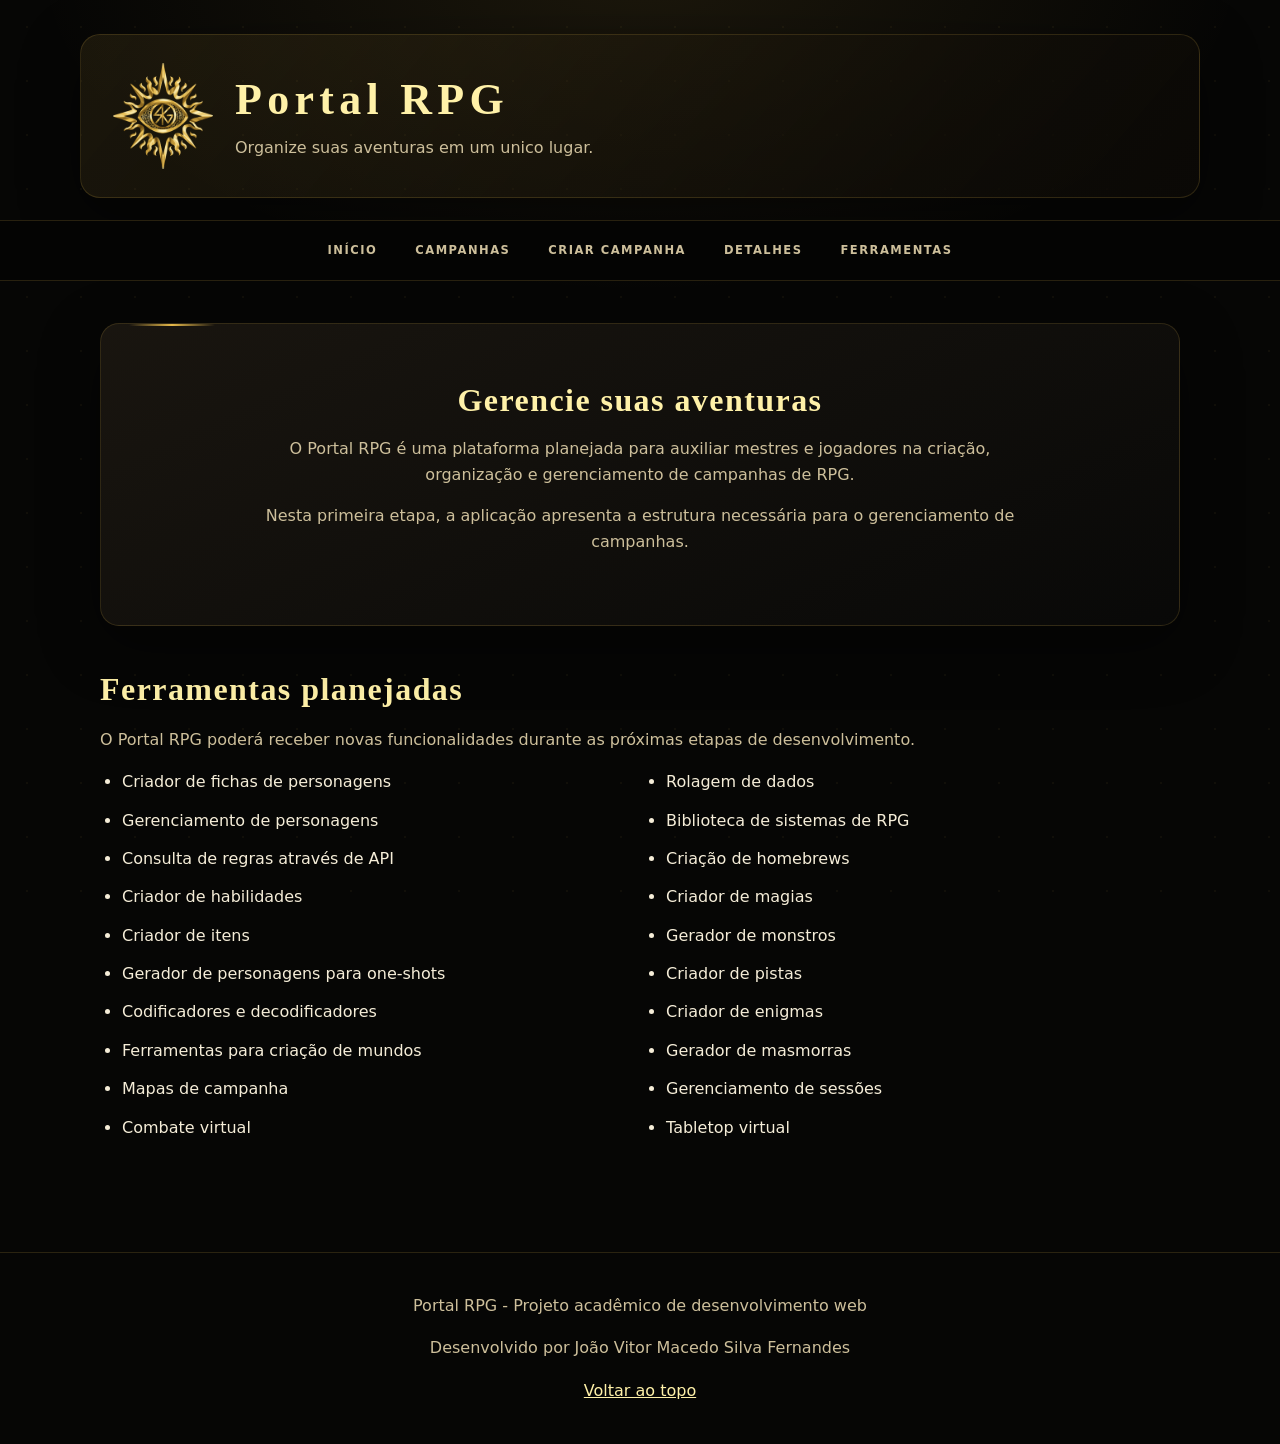
==== commit 6fe94c74: "refatorar: finaliza a estrutura da etapa 2" ====
--- a/index.html
+++ b/index.html
@@ -1,17 +1,17 @@
 <!DOCTYPE html>
 <html lang="pt-BR">
 
-<head>
-    <meta charset="UTF-8">
-    <meta name="viewport" content="width=device-width, initial-scale=1">
-    <meta name="description"
-        content="Portal RPG - Plataforma para gerenciamento de campanhas, personagens e ferramentas de RPG."
-    >
-    <title>Portal RPG</title>
-    <link rel="stylesheet" href="../assets/CSS/style.css">
-</head>
-
-<body>
+    <head>
+   	 <meta charset="UTF-8">
+   	 <meta name="viewport" content="width=device-width, initial-scale=1">
+   	 <meta name="description"
+   	     content="Portal RPG - Plataforma para gerenciamento de campanhas, personagens e ferramentas de RPG."
+    	>
+   	 <title>Portal RPG</title>
+  	 <link rel="stylesheet" href="assets/CSS/style.css">
+    </head>
+
+ <body>
 
     <header id="topo" class="cabecalho">
 
@@ -200,6 +200,6 @@
 
     </footer>
 
-</body>
+ </body>
 
 </html>
--- a/assets/CSS/style.css
+++ b/assets/CSS/style.css
@@ -0,0 +1,370 @@
+:root {
+  color-scheme: dark;
+  --bg0:#060605; 
+  --bg1:#100e0a; 
+  --bg2:#19150f;
+  --t1:#f5edd8; 
+  --t2:#cdbf9b; 
+  --t3:#9a8d72;
+  --accent:#e6b94a; 
+  --accent2:#fff1a8;
+  --border:rgba(230,185,74,.16); 
+  --border2:rgba(255,216,106,.33);
+  --glass:rgba(14,12,9,.91); 
+  --panel:rgba(22,19,14,.94);
+  --serif:'EB Garamond',Georgia,serif; 
+  --display:'Cinzel',Georgia,serif;
+  --sans:'Inter',system-ui,sans-serif;
+  --shadow:0 18px 60px rgba(0,0,0,.45);
+}
+*,*::before,*::after{box-sizing:border-box}
+
+html{
+
+  scroll-behavior:smooth;scroll-padding-top:95px
+
+}
+
+body{
+  
+  margin:0;
+  min-height:100vh;
+  font:16px/1.65 var(--sans);
+  color:var(--t1);
+  background:radial-gradient(ellipse 65% 32% at 50% -3%,rgba(230,185,74,.10),transparent 73%),var(--bg0)
+}
+
+body::before{
+  content:'';position:fixed;inset:0;  
+  pointer-events:none;
+  z-index:-1;
+  background-image:radial-gradient(rgba(255,216,106,.20) .8px,transparent 1px);background-size:54px 54px;opacity:.23}
+::selection{background:var(--accent);color:#080704}
+a{color:var(--accent2)}
+a:hover{color:white}
+
+a:focus-visible,button:focus-visible,input:focus-visible,select:focus-visible,textarea:focus-visible{
+  outline:3px solid var(--accent); 
+  outline-offset:3px}
+.cabecalho{
+  display:flex;gap:22px;
+  align-items:center;
+  max-width:1120px;
+  margin:34px auto 0;
+  padding:28px 32px;
+  border:1px solid var(--border);
+  background:linear-gradient(130deg,rgba(230,185,74,.09),rgba(11,9,6,.95));
+  border-radius:20px;
+  box-shadow:var(--shadow)}
+.cabecalhor img{
+  width:84px;
+  height:84px;
+  object-fit:contain;
+  flex:none
+}
+.cabecalho h1{
+  margin:0;
+  color:var(--accent2);
+  font:600 clamp(1.65rem,4vw,2.75rem)/1.3 var(--display);
+  letter-spacing:.12em
+}
+.cabecalho p{
+  margin:7px 0 0;
+  color:var(--t2);
+  max-width:680px
+}
+.Menu{
+  position:sticky;
+  top:0;
+  z-index:10;
+  background:rgba(5,5,4,.95);
+  backdrop-filter:blur(12px);
+  border-block:1px solid var(--border);
+  margin-top:22px
+}
+.Menu ul{
+  max-width:1120px;
+  margin:0 auto;
+  padding:10px 20px;
+  display:flex;
+  justify-content:center;
+  gap:8px;
+  flex-wrap:wrap;
+  list-style:none
+}
+.Menu a{
+  display:block;
+  text-decoration:none;
+  text-transform:uppercase;
+  font-size:.72rem;
+  letter-spacing:.13em;
+  font-weight:600;
+  color:var(--t2);
+  padding:10px 15px;
+  border-radius:8px;
+  transition:background .2s,color .2s
+}
+.Menu a:hover,.Menu a:focus-visible{
+  background:rgba(230,185,74,.13);
+  color:var(--accent2)
+}
+main{
+  max-width:1120px;
+  padding:42px 20px 95px;
+  margin:auto;
+  display:grid;
+  gap:42px
+}
+main>section{
+  position:relative;
+  min-width:0;
+  padding:clamp(24px,4vw,43px);
+  border:1px solid var(--border)
+  ;border-radius:19px;
+  background:linear-gradient(155deg,rgba(26,22,16,.96),rgba(9,9,8,.96));
+  box-shadow:var(--shadow)
+}
+main>section::before{
+  content:'';
+  position:absolute;
+  left:28px;
+  top:0;
+  width:86px;
+  height:2px;
+  background:linear-gradient(90deg,transparent,var(--accent),transparent)
+}
+h2,h3,h4{
+  font-family:var(--display);
+  line-height:1.35;
+  color:var(--accent2)
+}
+h2{
+  font-size:clamp(1.35rem,2.8vw,2rem);
+  letter-spacing:.045em;
+  margin:0 0 14px
+}
+h3{
+  font-size:1.25rem
+}
+h4{
+  font-size:1.04rem
+}
+p{
+  color:var(--t2)
+}
+#inicio{
+  min-height:220px;
+  text-align:center;
+  padding-block:55px
+}
+#inicio p{
+  max-width:750px;
+  margin:14px auto
+}
+fieldset{
+  border:1px solid var(--border2);
+  border-radius:14px;
+  margin:28px 0;
+  padding:24px;
+  display:grid;
+  grid-template-columns:repeat(2,minmax(0,1fr));
+  gap:18px 22px;
+  background:rgba(0,0,0,.2)
+}
+legend{
+  padding:0 10px;
+  color:var(--accent);
+  font:600 1rem var(--display)
+}
+fieldset>div{
+  min-width:0
+}
+label{
+  display:block;
+  margin:0 0 7px;
+  font-size:.86rem;
+  font-weight:600;
+  color:var(--t1)
+}
+input,select,textarea{
+  font:inherit;
+  display:block;
+  width:100%;
+  min-height:43px;
+  color:var(--t1);
+  background:#100f0d;
+  border:1px solid rgba(230,185,74,.32);
+  border-radius:9px;
+  padding:10px 12px
+}
+textarea{
+  min-height:140px;
+  resize:vertical
+}
+input::placeholder,textarea::placeholder{
+  color:#aa9b7b
+}
+
+select option{
+  background:#17130e
+}
+input:hover,select:hover,textarea:hover{
+  border-color:var(--accent)
+}
+button{
+  font:600 .84rem var(--sans);
+  letter-spacing:.03em;cursor:pointer;
+  padding:11px 17px;
+  border-radius:9px;
+  border:1px solid var(--accent);
+  background:linear-gradient(135deg,#ffe49c,var(--accent));
+  color:#171006;
+  transition:transform .15s,filter .15s
+}
+button:hover{
+  transform:translateY(-1px);
+  filter:brightness(1.08)
+}
+button[type=reset]{
+  background:transparent;
+  color:var(--accent2)
+}
+fieldset>div:has(textarea),fieldset>div:has(button){
+  grid-column:1/-1
+}
+fieldset>div:has(button){
+  display:flex;
+  gap:12px;
+  flex-wrap:wrap
+}
+.table-scroll{
+  overflow-x:auto;
+  max-width:100%;
+  border:1px solid var(--border);
+  border-radius:12px
+}
+table{
+  width:100%;
+  min-width:710px;
+  border-collapse:collapse;
+  text-align:left;
+  font-size:.89rem
+}
+caption{
+  caption-side:top;
+  text-align:left;
+  padding:13px 15px;
+  color:var(--t3)
+}
+th,td{
+  padding:13px 12px;
+  border-bottom:1px solid var(--border);
+  vertical-align:middle
+}
+th{
+  background:rgba(230,185,74,.13);
+  color:var(--accent2);
+  font-weight:600;
+  white-space:nowrap
+}
+tbody tr:hover{
+  background:rgba(230,185,74,.065)
+}
+td:last-child{
+  min-width:195px
+}
+td button{
+  padding:7px 9px;
+  margin:3px;
+  font-size:.75rem
+}
+td a{
+  white-space:nowrap
+}
+#detalhes article{
+  display:flow-root;
+  background:rgba(0,0,0,.20);
+  border:1px solid var(--border);
+  border-radius:14px;padding:24px
+}
+#detalhes article img{
+  max-width:min(350px,100%);
+  height:auto;
+  aspect-ratio:16/10;
+  object-fit:cover;
+  border:1px solid var(--border2);
+  border-radius:10px;
+  float:right;margin:0 0 18px 22px
+}
+#detalhes li{
+  color:var(--t2);
+  margin-bottom:6px
+}
+#detalhes strong{
+  color:var(--t1)
+}
+#ferramentas ul{
+  display:grid;
+  grid-template-columns:repeat(2,minmax(0,1fr));
+  gap:12px 30px;padding-left:22px
+}
+footer{
+  border-top:1px solid var(--border);
+  padding:24px;
+  text-align:center;
+  color:var(--t3)
+}
+@media(max-width:750px){
+  
+  .cabecalho{
+    margin:14px 14px 0;
+    align-items:flex-start;
+    padding:20px;gap:12px
+  }
+  .cabecalho img{
+      width:56px;height:56px
+  }
+  .Menu ul{
+    gap:0;
+    padding:8px
+  }
+    
+  .Menu a{
+    padding:8px;
+    font-size:.65rem
+  }
+  main{
+    padding:22px 12px 60px;
+    gap:20px
+  }
+  main>section{
+    padding:23px 18px
+  }
+  fieldset{
+    grid-template-columns:1fr;
+    padding:16px;
+    gap:14px
+  }
+  fieldset>div:has(textarea),fieldset>div:has(button){
+    grid-column:1
+  }
+  #detalhes article img{
+    float:none;
+    display:block;
+    margin:0 0 16px;
+    max-width:100%
+  }
+  #ferramentas ul{
+    grid-template-columns:1fr
+  }
+}
+@media(prefers-reduced-motion:reduce){
+  
+  html{
+    scroll-behavior:auto
+  }
+  *,*::before,*::after{
+    transition:none!important;
+    animation:none!important
+  }
+}
